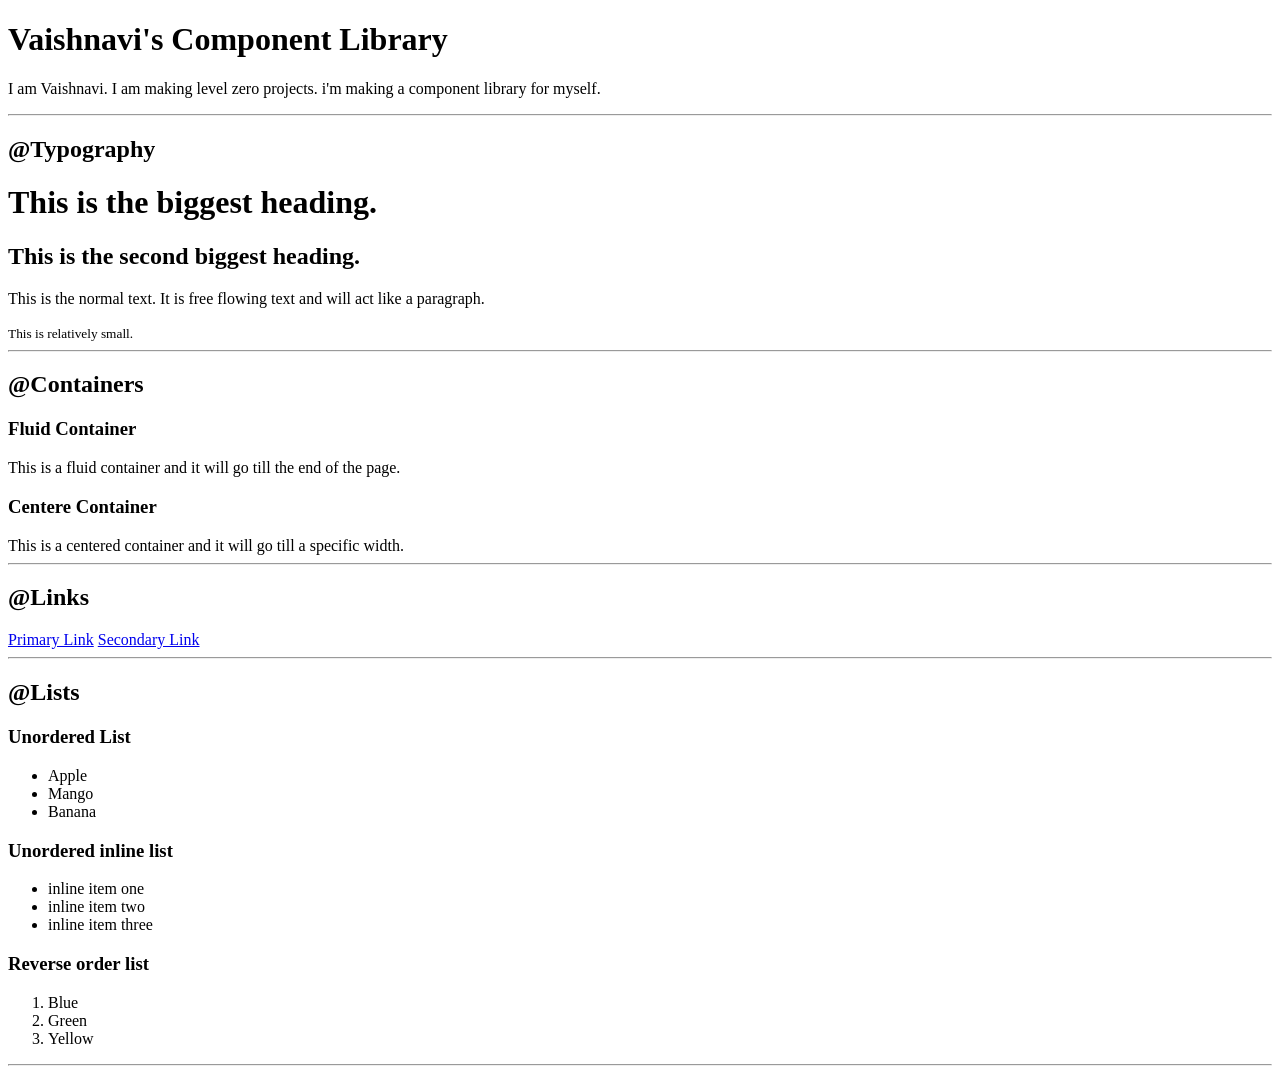
==== index.html @ 3b608bc6 "lists done" ====
<!DOCTYPE html>
<html lang="en">
<head>
    <meta charset="UTF-8">
    <meta http-equiv="X-UA-Compatible" content="IE=edge">
    <meta name="viewport" content="width=device-width, initial-scale=1.0">
    <title>Component Library</title>
</head>
<body>
    <h1>Vaishnavi's Component Library</h1> 
    <p>I am Vaishnavi. I am making level zero projects. i'm making a component library for myself.</p>

    <hr>

    <h2>@Typography</h2>
    <h1>This is the biggest heading.</h1>
    <h2>This is the second biggest heading.</h2>
    <p>This is the normal text. It is free flowing text and will act like a paragraph. </p>
    <small>This is relatively small.</small>

    <hr>

    <h2>@Containers</h2>
    <h3>Fluid Container</h3>
    <div>This is a fluid container and it will go till the end of the page.</div>

    <h3>Centere Container</h3>
    <div>This is a centered container and it will go till a specific width.</div>

    <hr>

    <h2>@Links</h2>
    <a href="/">Primary Link</a>
    <a href="/">Secondary Link</a>

    <hr>

    <h2>@Lists</h2>
    <h3>Unordered List</h3>
    <ul>
        <li>Apple</li>
        <li>Mango</li>
        <li>Banana</li>
    </ul>

    <h3>Unordered inline list</h3>
    <ul>
        <li>inline item one</li>
        <li>inline item two</li>
        <li>inline item three</li>
    </ul>

    <h3>Reverse order list</h3>
    <ol>
        <li>Blue</li>
        <li>Green</li>
        <li>Yellow</li>
    </ol>

    <hr>

   

</body>
</html>
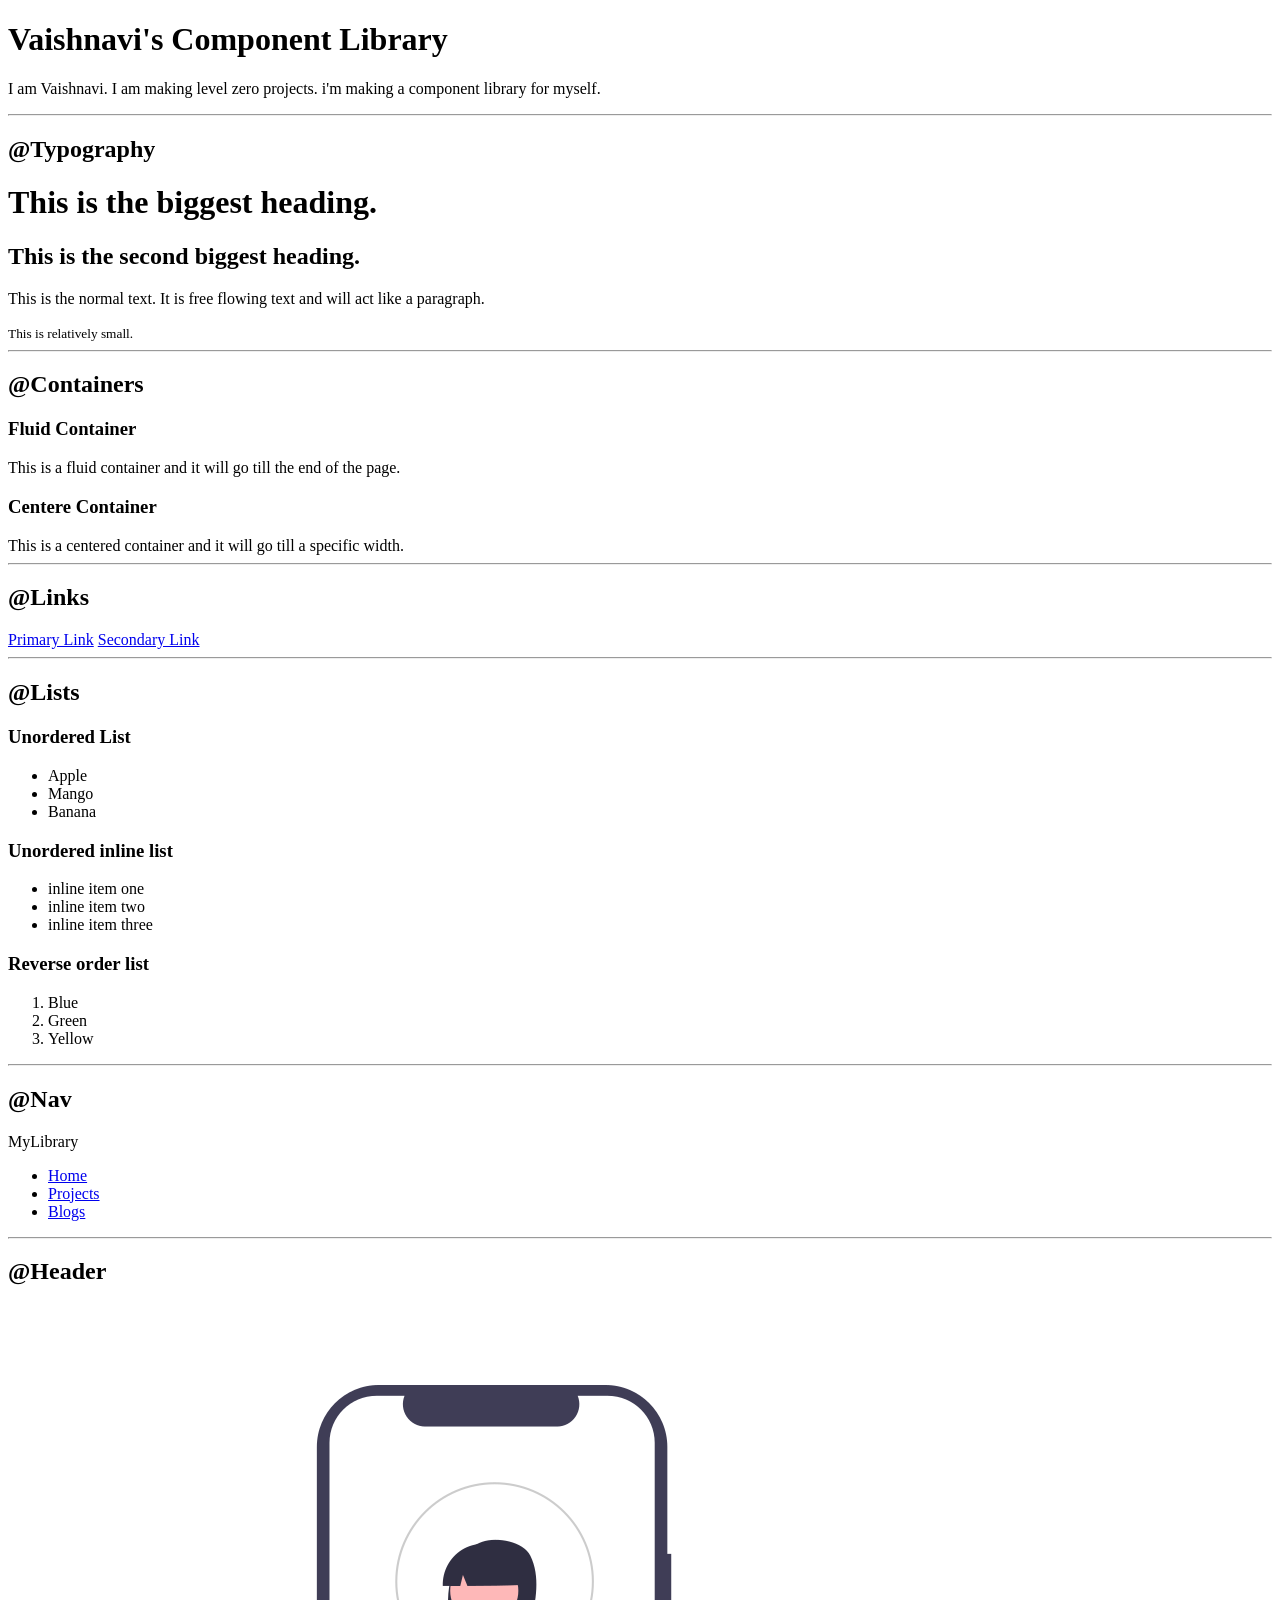
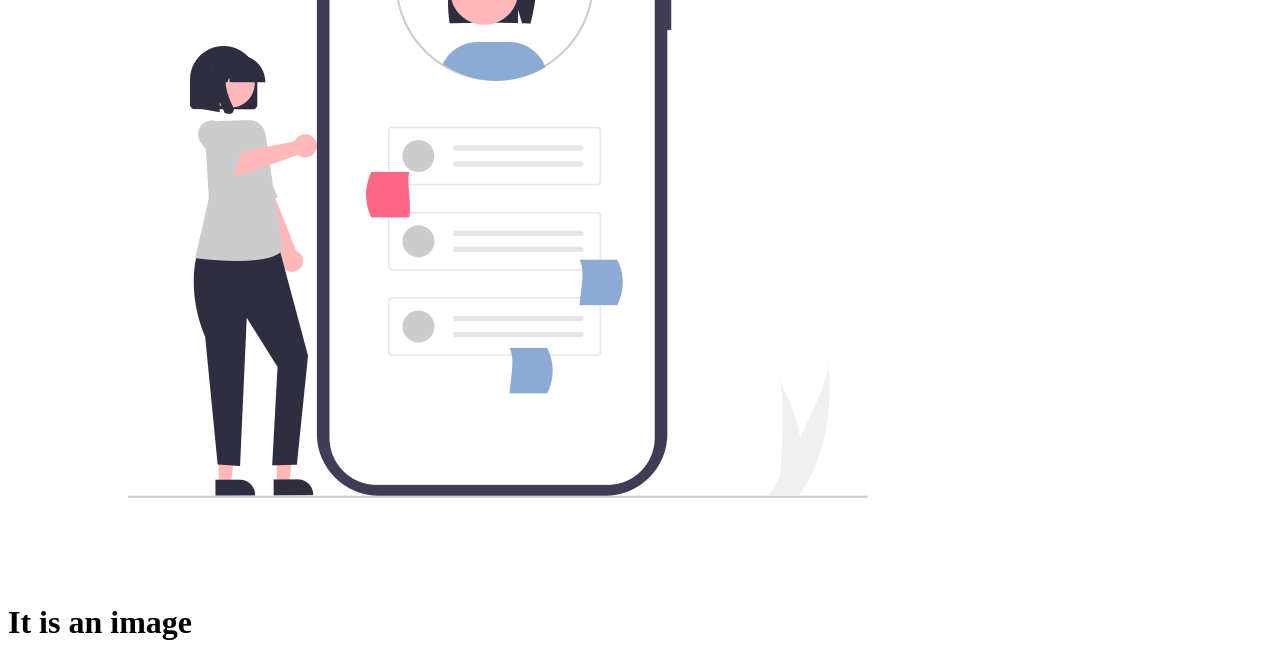
==== commit ae601d5f: "header done" ====
--- a/index.html
+++ b/index.html
@@ -59,7 +59,29 @@
 
     <hr>
 
-   
+    <h2>@Nav</h2>
+    <nav>
+        <div>MyLibrary</div>
+        <ul>
+            <li>
+                <a href="/">Home</a>
+            </li>
+            <li>
+                <a href="/">Projects</a>
+            </li>
+            <li>
+                <a href="/">Blogs</a>
+            </li>
+        </ul>
+    </nav>
 
+    <hr>
+
+    <h2>@Header</h2>
+    <header>
+        <img src="./images/img.png" >
+        <h1>It is an image</h1>
+    </header>
+    
 </body>
 </html>
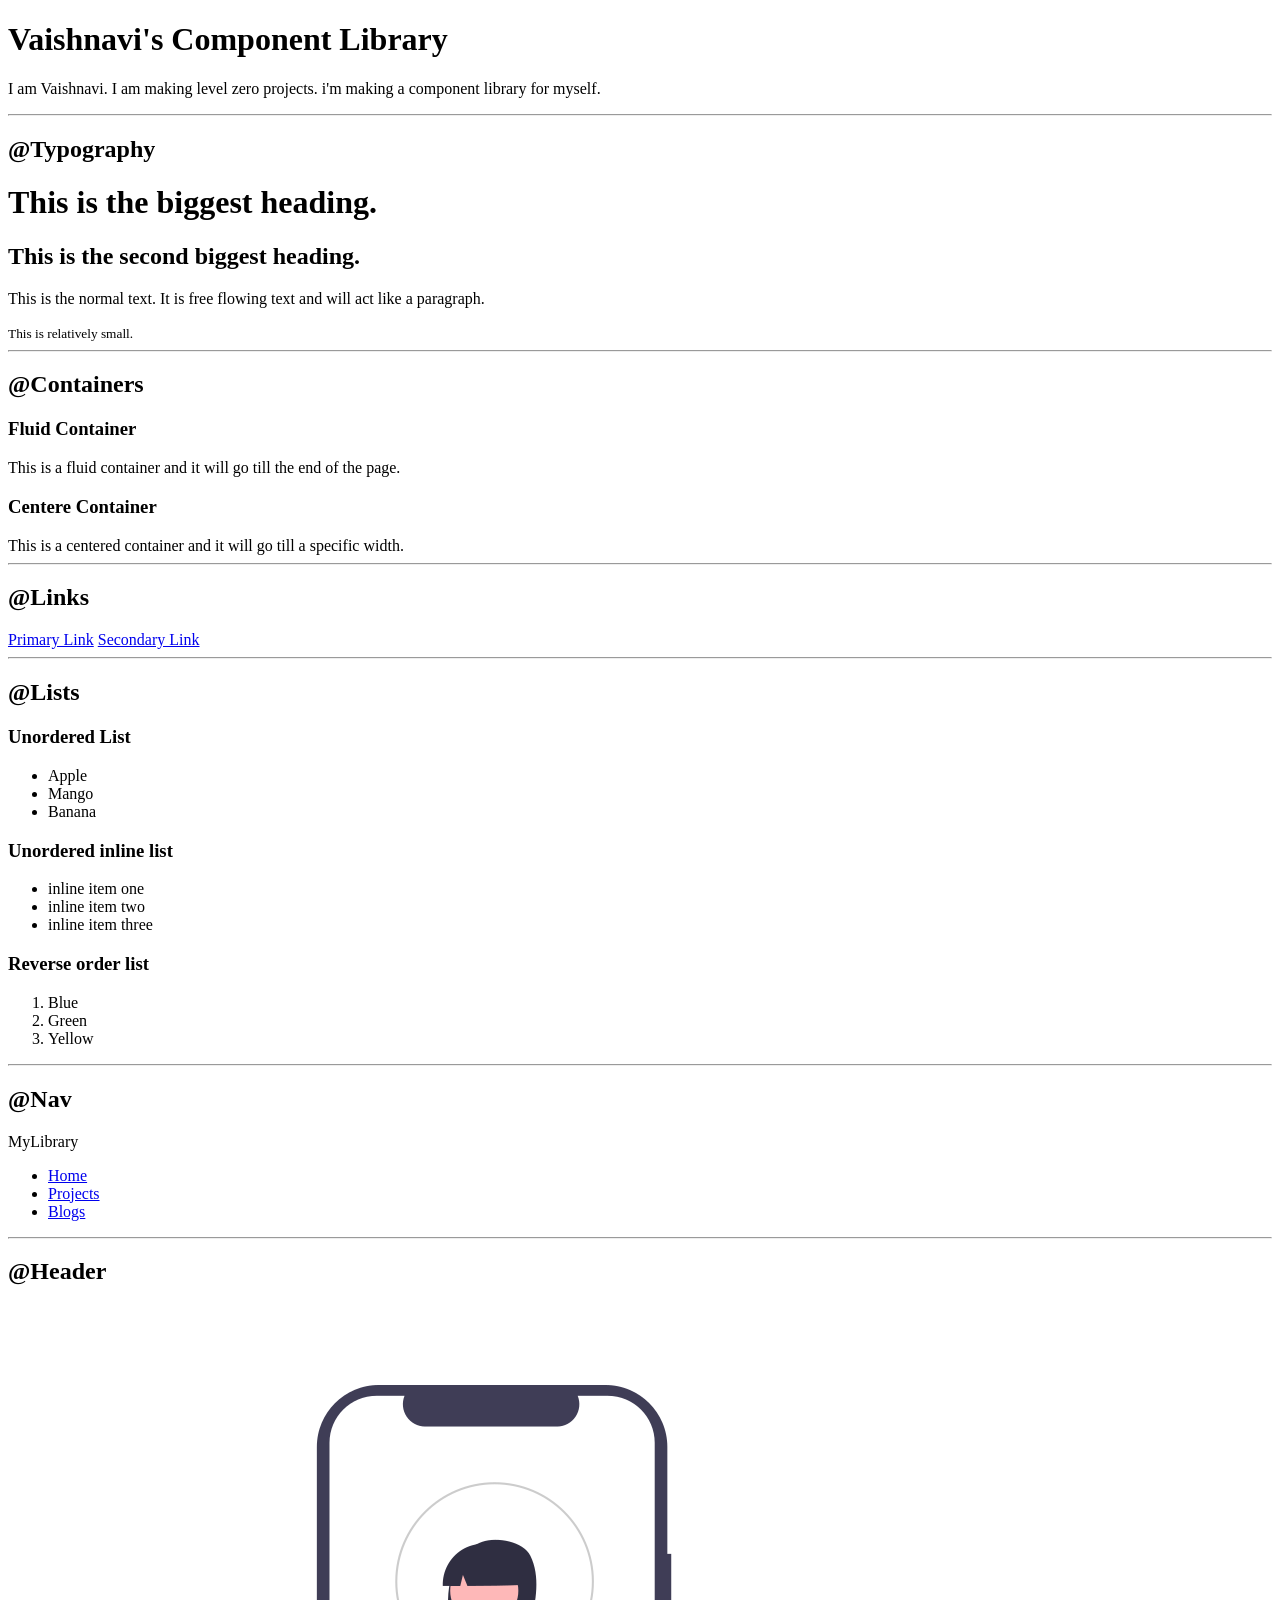
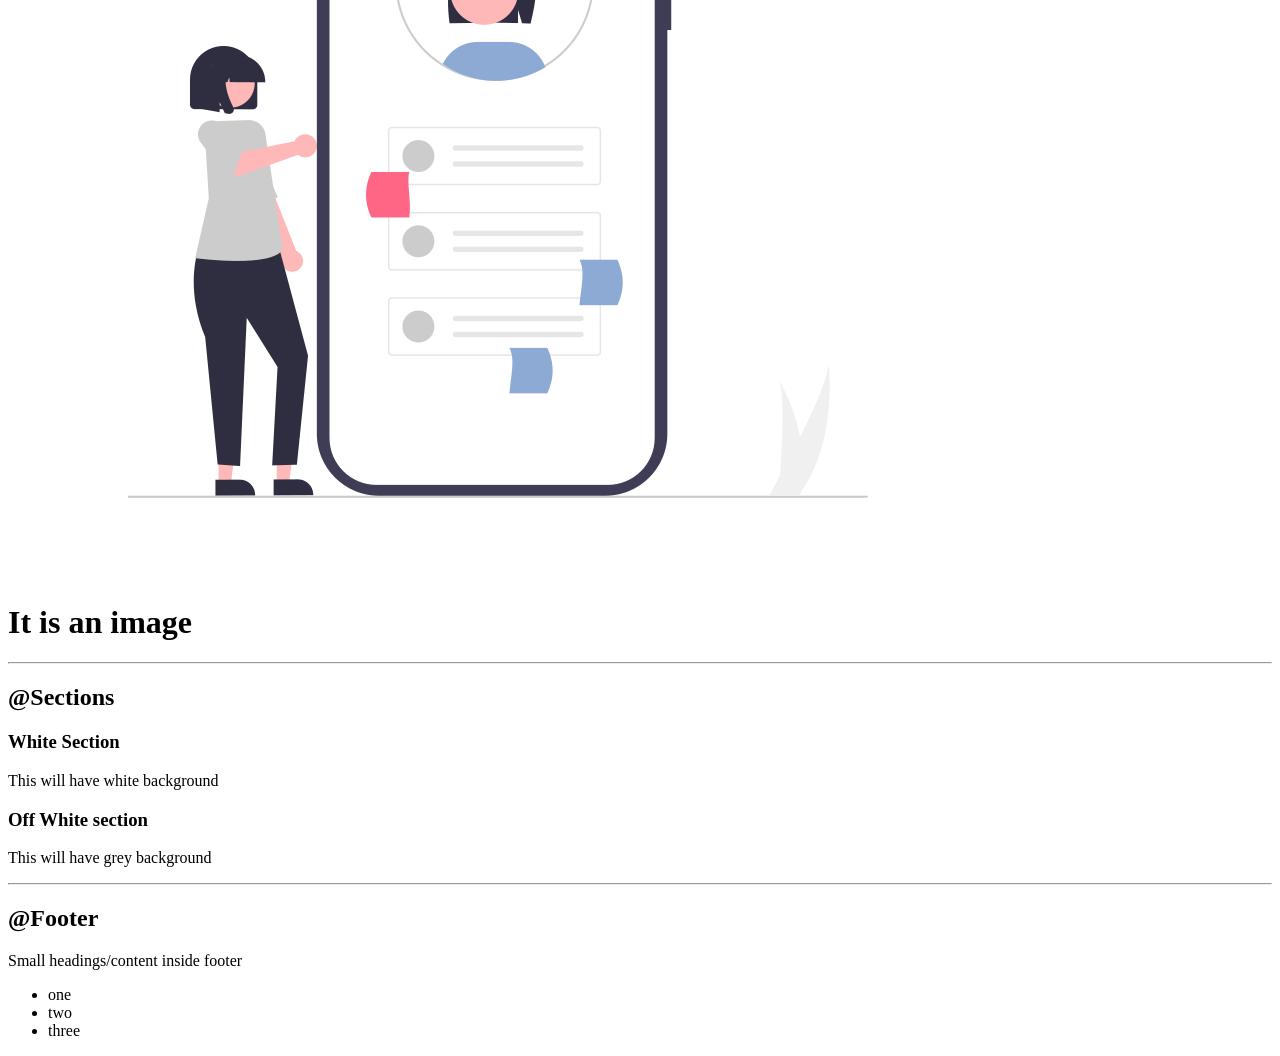
==== commit 2dd296e7: "sections and footer" ====
--- a/index.html
+++ b/index.html
@@ -82,6 +82,30 @@
         <img src="./images/img.png" >
         <h1>It is an image</h1>
     </header>
+
+    <hr>
+
+    <h2>@Sections</h2>
+    <section>
+        <h3>White Section</h3>  
+        <p>This will have white background</p>
+    </section>
+    <section>
+        <h3>Off White section</h3> 
+        <p>This will have grey background</p>
+    </section>
+
+    <hr>
+
+    <h2>@Footer</h2>
+    <footer>
+        <div>Small headings/content inside footer</div>
+        <ul>
+            <li>one</li>
+            <li>two</li>
+            <li>three</li>
+        </ul>
+    </footer>
     
 </body>
 </html>
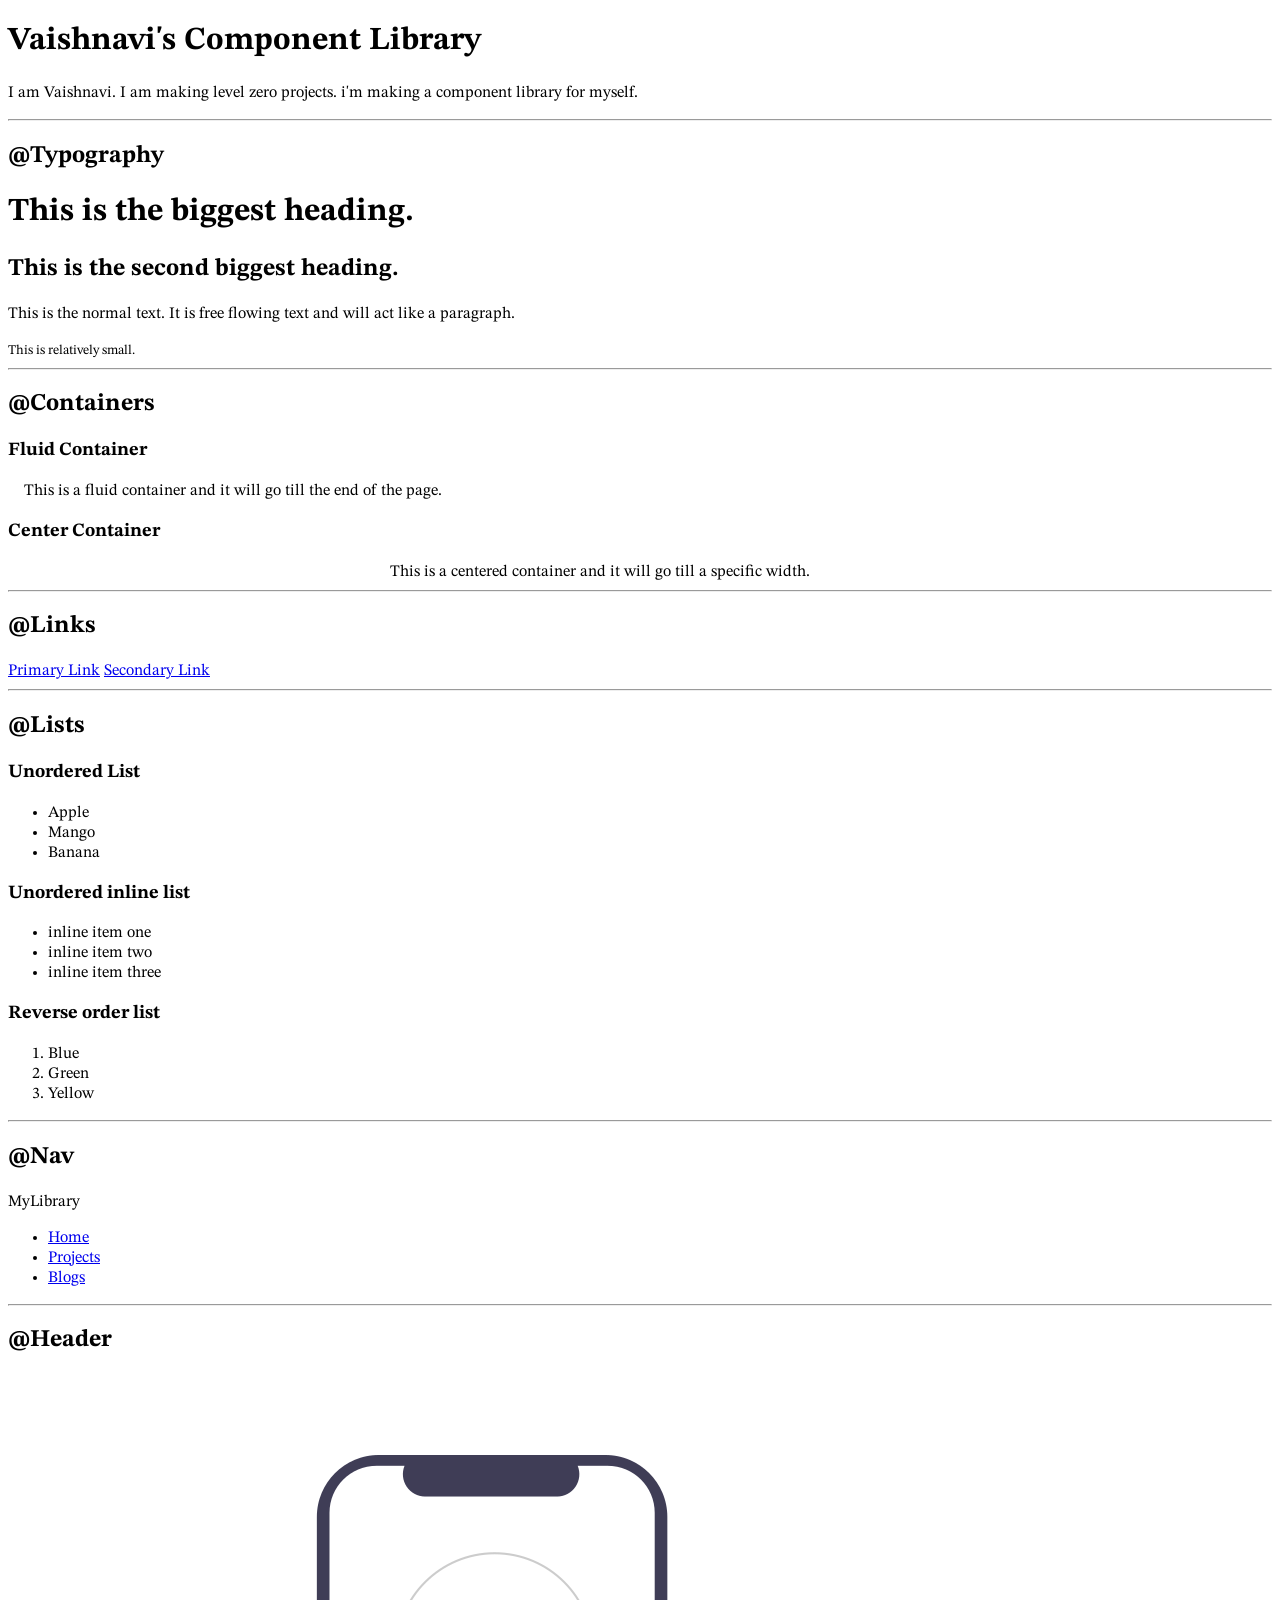
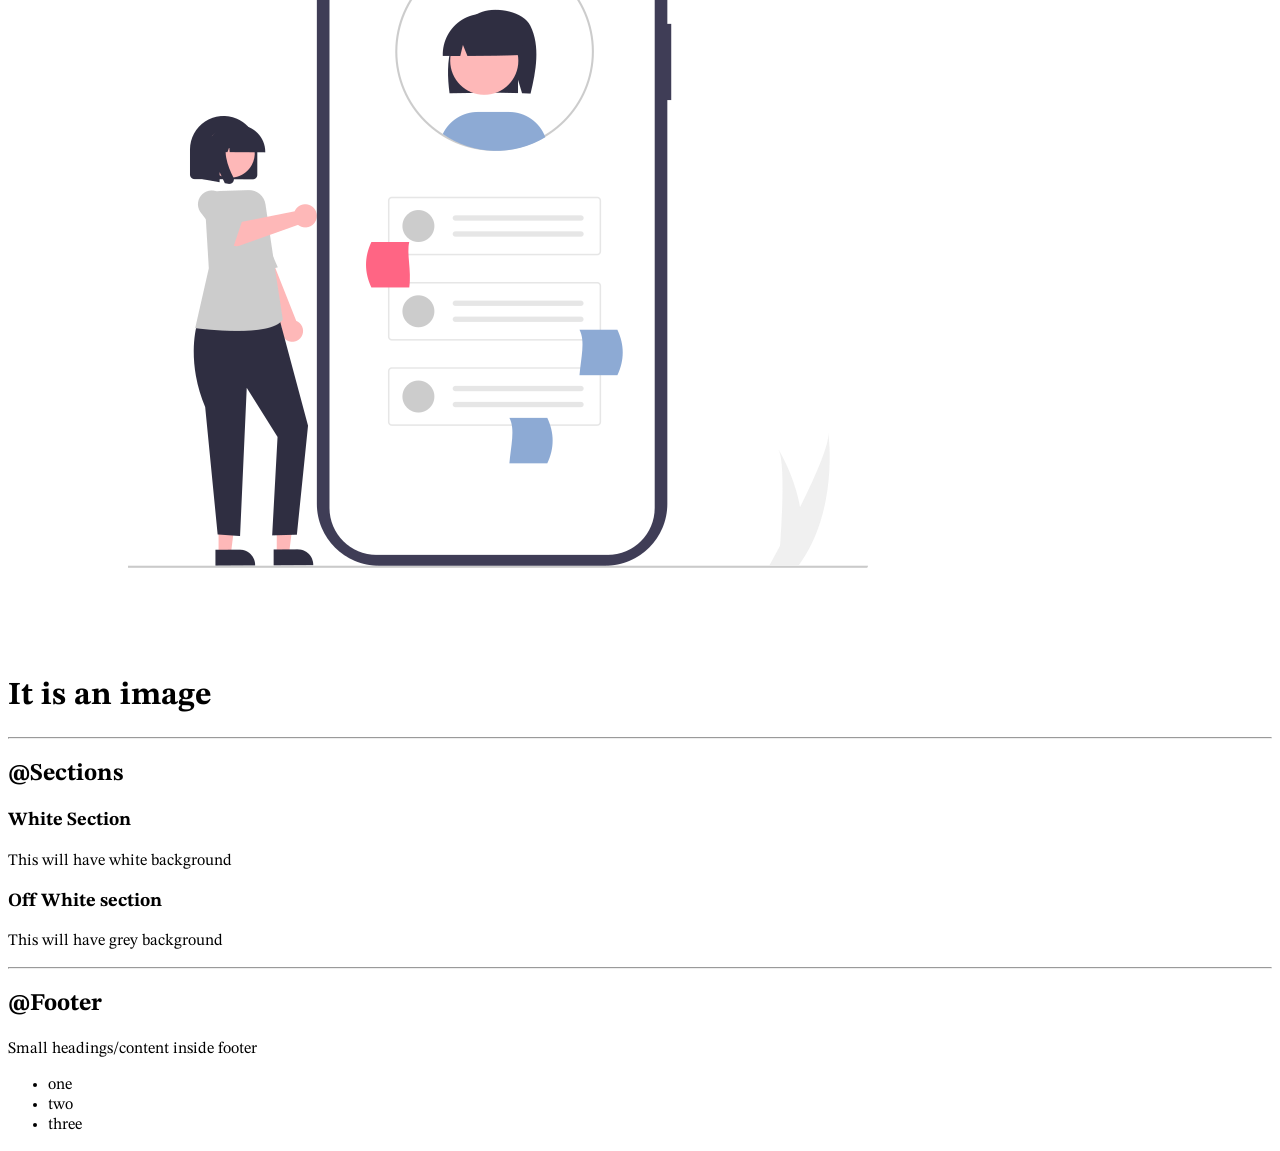
==== commit 921bbac0: "container" ====
--- a/index.html
+++ b/index.html
@@ -5,9 +5,10 @@
     <meta http-equiv="X-UA-Compatible" content="IE=edge">
     <meta name="viewport" content="width=device-width, initial-scale=1.0">
     <title>Component Library</title>
+    <link rel="stylesheet" href="style.css ">
 </head>
 <body>
-    <h1>Vaishnavi's Component Library</h1> 
+    <h1 >Vaishnavi's Component Library</h1> 
     <p>I am Vaishnavi. I am making level zero projects. i'm making a component library for myself.</p>
 
     <hr>
@@ -22,10 +23,10 @@
 
     <h2>@Containers</h2>
     <h3>Fluid Container</h3>
-    <div>This is a fluid container and it will go till the end of the page.</div>
+    <div class="container ">This is a fluid container and it will go till the end of the page.</div>
 
-    <h3>Centere Container</h3>
-    <div>This is a centered container and it will go till a specific width.</div>
+    <h3>Center Container</h3>
+    <div class="container container-centre">This is a centered container and it will go till a specific width.</div>
 
     <hr>
 
--- a/style.css
+++ b/style.css
@@ -0,0 +1,16 @@
+@import url('https://fonts.googleapis.com/css2?family=STIX+Two+Text&display=swap');
+
+body{
+    font-family: 'STIX Two Text', serif;
+}
+
+.container{
+    padding-left: 1rem;
+    padding-right: 1rem;
+}
+
+.container-centre{
+    max-width: 500px;
+    margin: auto;
+}
+
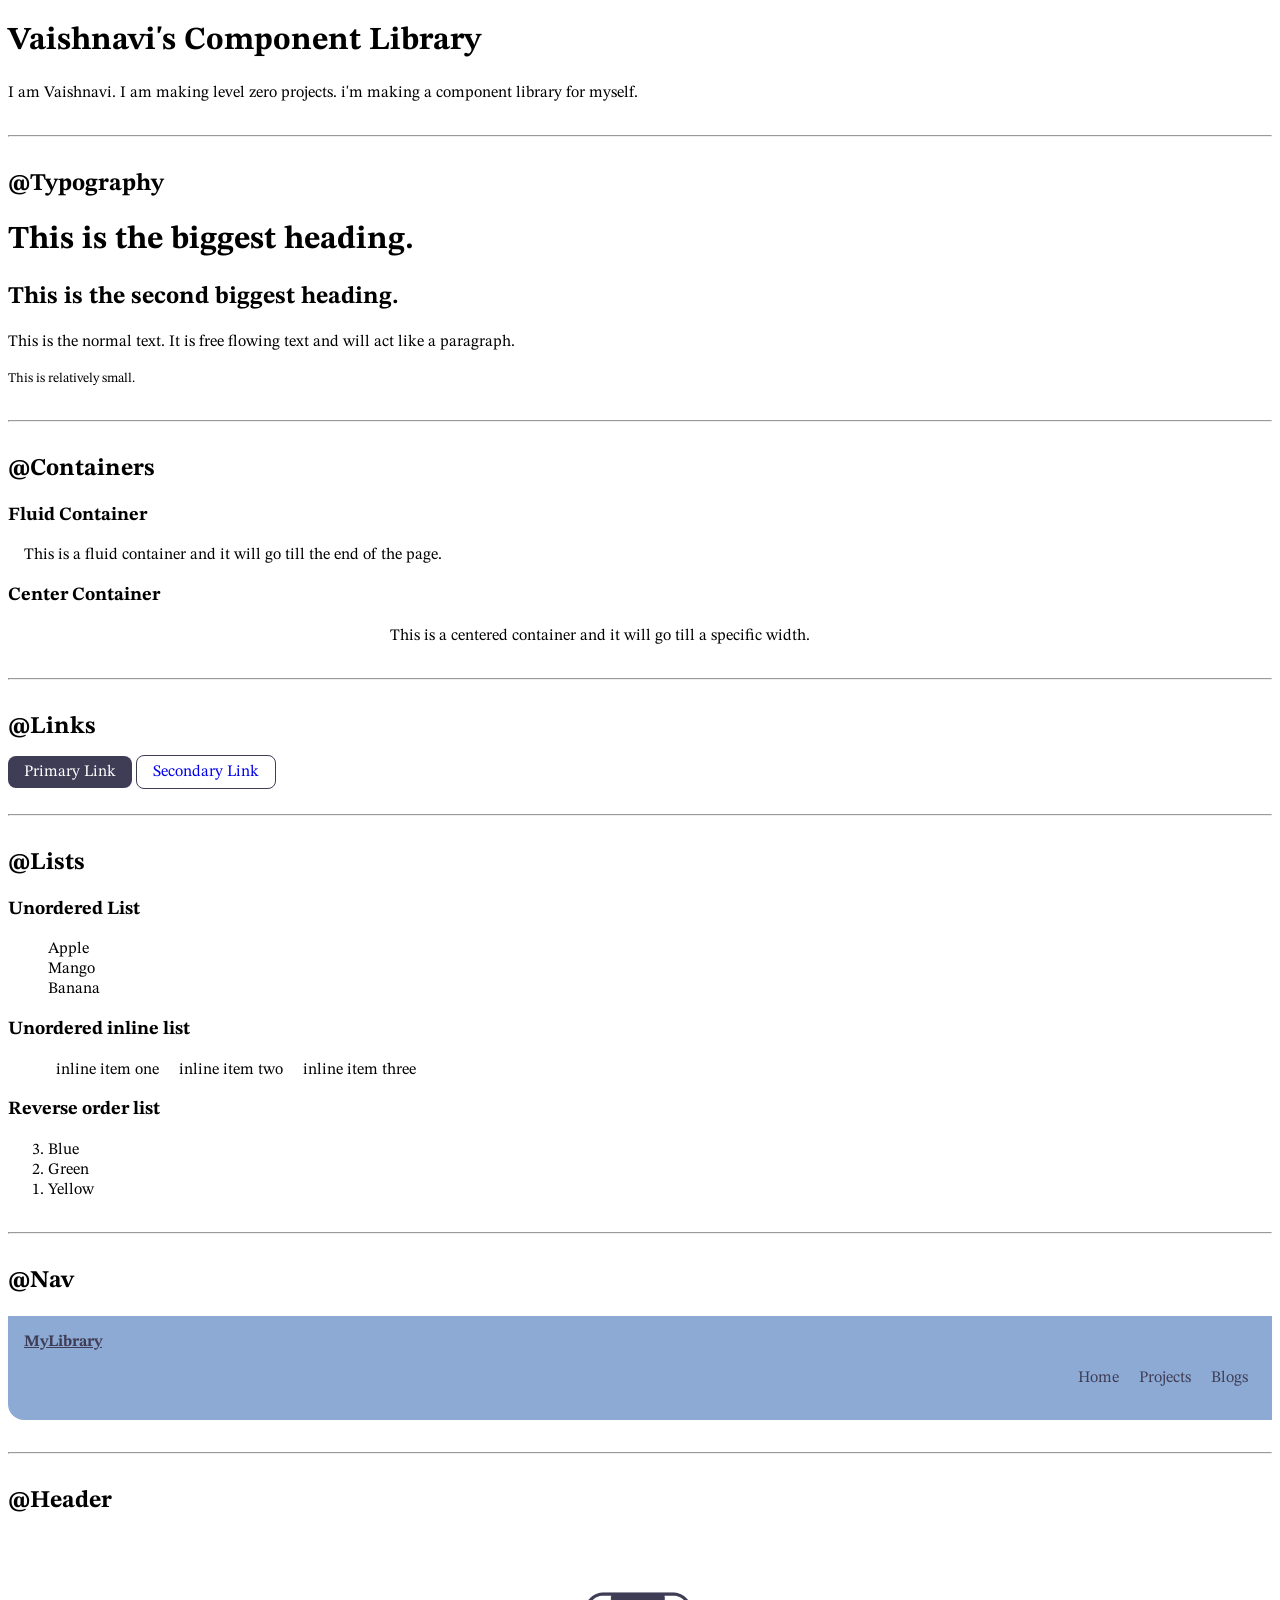
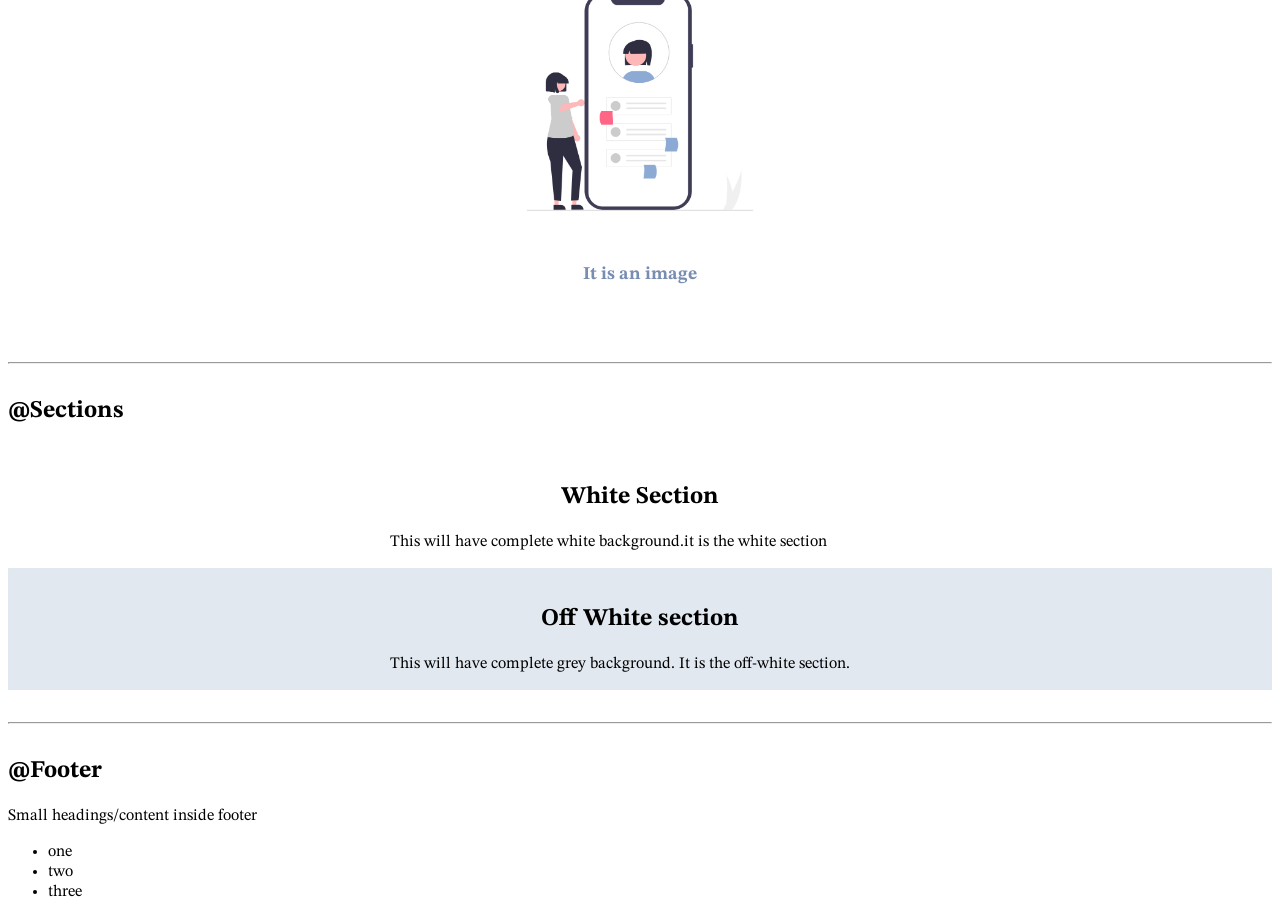
==== commit eaf2f425: "Secions done" ====
--- a/index.html
+++ b/index.html
@@ -31,28 +31,28 @@
     <hr>
 
     <h2>@Links</h2>
-    <a href="/">Primary Link</a>
-    <a href="/">Secondary Link</a>
+    <a href="/" class="link primary-link">Primary Link</a>
+    <a href="/" class="link secondary-link">Secondary Link</a>
 
     <hr>
 
     <h2>@Lists</h2>
     <h3>Unordered List</h3>
-    <ul>
+    <ul class="non-bullet">
         <li>Apple</li>
         <li>Mango</li>
         <li>Banana</li>
     </ul>
 
-    <h3>Unordered inline list</h3>
-    <ul>
-        <li>inline item one</li>
-        <li>inline item two</li>
-        <li>inline item three</li>
+    <h3 >Unordered inline list</h3>
+    <ul class="non-bullet">
+        <li class="inline">inline item one</li>
+        <li class="inline">inline item two</li>
+        <li class="inline">inline item three</li>
     </ul>
 
     <h3>Reverse order list</h3>
-    <ol>
+    <ol reversed>
         <li>Blue</li>
         <li>Green</li>
         <li>Yellow</li>
@@ -61,17 +61,17 @@
     <hr>
 
     <h2>@Nav</h2>
-    <nav>
-        <div>MyLibrary</div>
-        <ul>
-            <li>
-                <a href="/">Home</a>
+    <nav class="navigation container">
+        <div class="lib text">MyLibrary</div>
+        <ul class="non-bullet nav-items">
+            <li class="inline">
+                <a class="nav-link" href="/">Home</a>
             </li>
-            <li>
-                <a href="/">Projects</a>
+            <li class="inline">
+                <a class="nav-link" href="/">Projects</a>
             </li>
-            <li>
-                <a href="/">Blogs</a>
+            <li class="inline">
+                <a class="nav-link" href="/">Blogs</a>
             </li>
         </ul>
     </nav>
@@ -79,21 +79,21 @@
     <hr>
 
     <h2>@Header</h2>
-    <header>
-        <img src="./images/img.png" >
-        <h1>It is an image</h1>
+    <header class="header">
+        <img class="header-image"src="./images/img.png" >
+        <h1 class="header-heading">It is an image</h1>
     </header>
 
     <hr>
 
     <h2>@Sections</h2>
-    <section>
-        <h3>White Section</h3>  
-        <p>This will have white background</p>
+    <section class="section">
+        <h1>White Section</h3>  
+        <p class="container-centre">This will have complete white background.it is the white section</p>
     </section>
-    <section>
-        <h3>Off White section</h3> 
-        <p>This will have grey background</p>
+    <section class="section ow">
+        <h1>Off White section</h3> 
+        <p class="container-centre">This will have complete grey background. It is the off-white section.</p>
     </section>
 
     <hr>
--- a/style.css
+++ b/style.css
@@ -1,8 +1,18 @@
 @import url('https://fonts.googleapis.com/css2?family=STIX+Two+Text&display=swap');
+
+:root{
+    --primary-color: #3F3D56;
+}
 
 body{
     font-family: 'STIX Two Text', serif;
 }
+
+hr{
+    margin: 2rem 0rem ;
+}
+
+/* Container */
 
 .container{
     padding-left: 1rem;
@@ -14,3 +24,91 @@
     margin: auto;
 }
 
+/* Links */
+
+.link{
+    text-decoration: none;
+    padding: 0.5rem 1rem;
+}
+
+
+.primary-link{
+    background-color: var(--primary-color);
+    color:white;
+    border-radius: 0.5rem;
+}
+
+.secondary-link{
+    border: 1px solid #3F3D56;
+    border-radius: 0.5rem;
+}
+
+.non-bullet{
+    list-style: none;
+}
+
+.inline{
+    display: inline;
+    padding: 0rem 0.5rem;
+}
+
+/* Navigation */
+
+.navigation{
+    background-color:#8DAAD4;
+    color: #3F3D56;
+    padding: 1rem;
+    border-bottom-left-radius: 1rem;
+}
+
+.navigation .lib{
+    font-weight: bold;
+    text-decoration: underline;
+
+}
+
+.navigation .nav-items{
+    text-align: right;
+}
+
+.nav-link{
+    color:#3F3D56;
+    text-decoration: none;
+    text-align: right;
+}
+
+/* Header */
+
+.header{
+    padding:2rem
+}
+
+.header .header-image{
+    max-width: 300px;
+    display: block;
+    margin: auto;
+}
+
+header .header-heading{
+    font-size: large;
+    color: #788DB2;
+    padding-top: 1rem;
+    text-align: center;
+}
+
+/* Sections */
+
+.section{
+    padding: 1rem;
+}
+
+.section h1{
+    text-align: center;
+    
+}
+
+.ow{
+    background-color: #E2E8F0;
+}
+
+/* Footer */
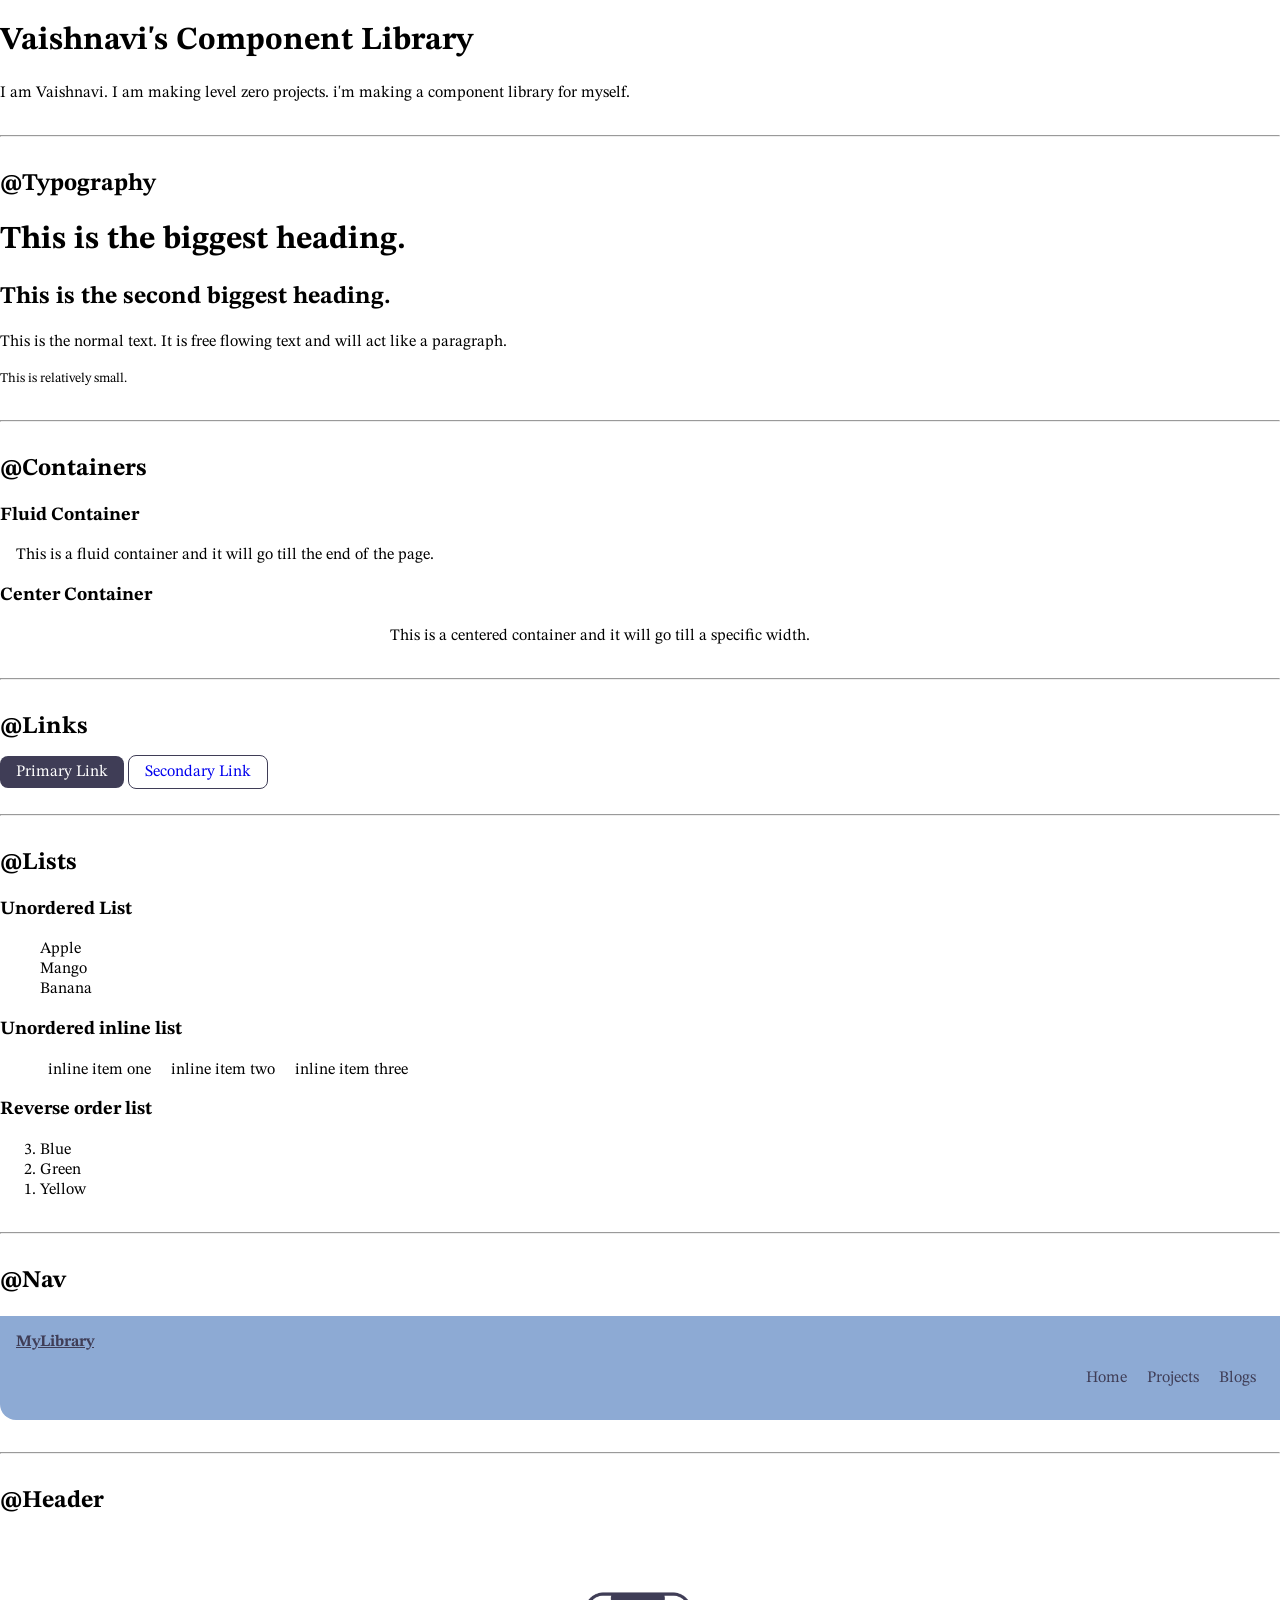
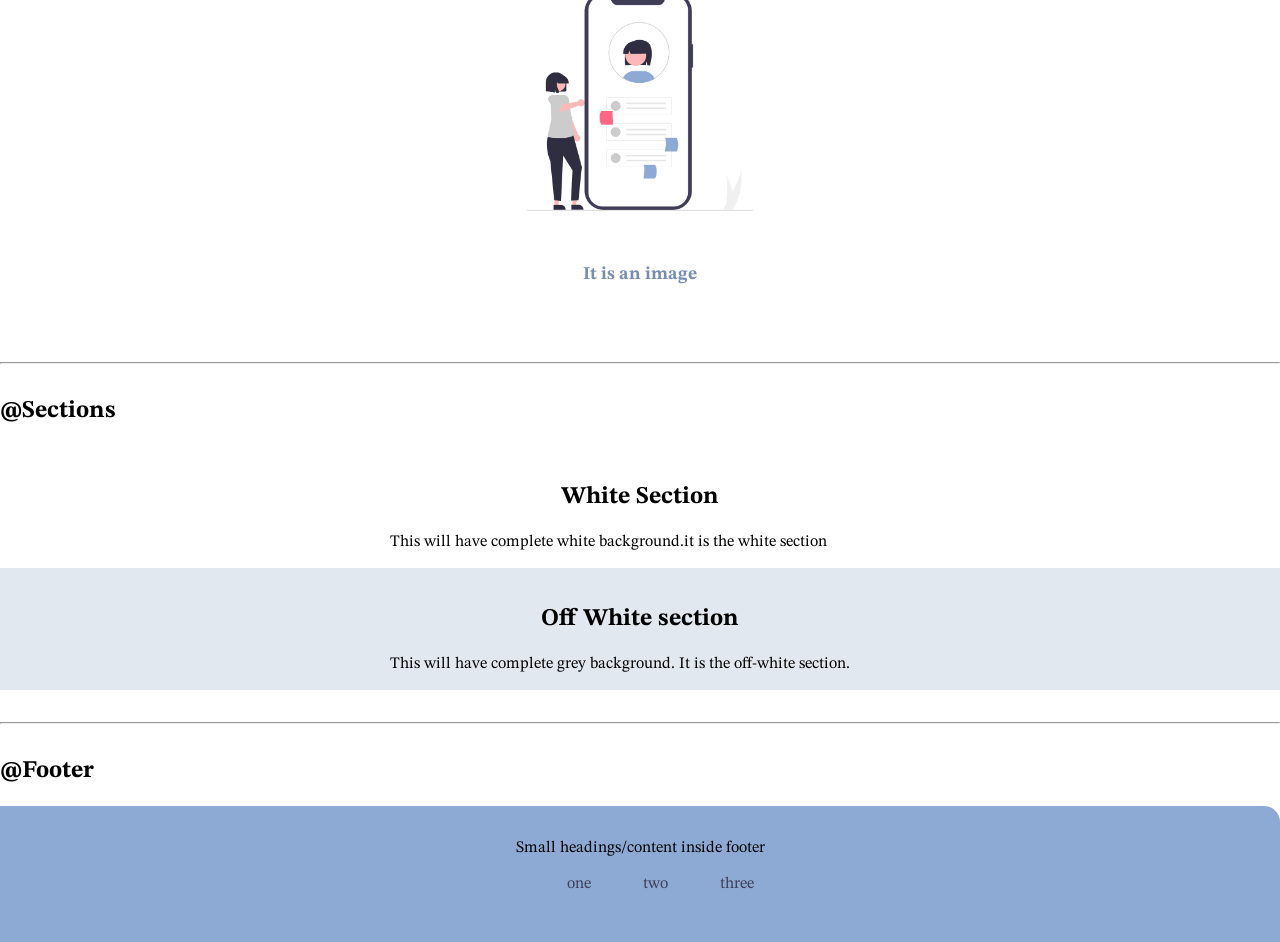
==== commit ef8e4e27: "completed" ====
--- a/index.html
+++ b/index.html
@@ -99,12 +99,12 @@
     <hr>
 
     <h2>@Footer</h2>
-    <footer>
-        <div>Small headings/content inside footer</div>
-        <ul>
-            <li>one</li>
-            <li>two</li>
-            <li>three</li>
+    <footer class="footer" >
+        <div class="footer-heading">Small headings/content inside footer</div>
+        <ul class="non-bullet">
+            <li class="inline"><a class="link" href="/" >one</a></li>
+            <li class="inline"><a class="link" href="/" >two</a></li>
+            <li class="inline"><a class="link" href="/" >three</a></li>
         </ul>
     </footer>
     
--- a/style.css
+++ b/style.css
@@ -6,6 +6,7 @@
 
 body{
     font-family: 'STIX Two Text', serif;
+    margin: 0px;
 }
 
 hr{
@@ -42,6 +43,8 @@
     border: 1px solid #3F3D56;
     border-radius: 0.5rem;
 }
+
+/* List */
 
 .non-bullet{
     list-style: none;
@@ -111,4 +114,15 @@
     background-color: #E2E8F0;
 }
 
-/* Footer */+/* Footer */
+.footer{
+    background-color:#8DAAD4;
+    padding: 2rem 1rem;
+    text-align: center;
+    border-top-right-radius:1rem ;
+}
+
+.footer .link{
+    color:  #3F3D56;
+    
+}
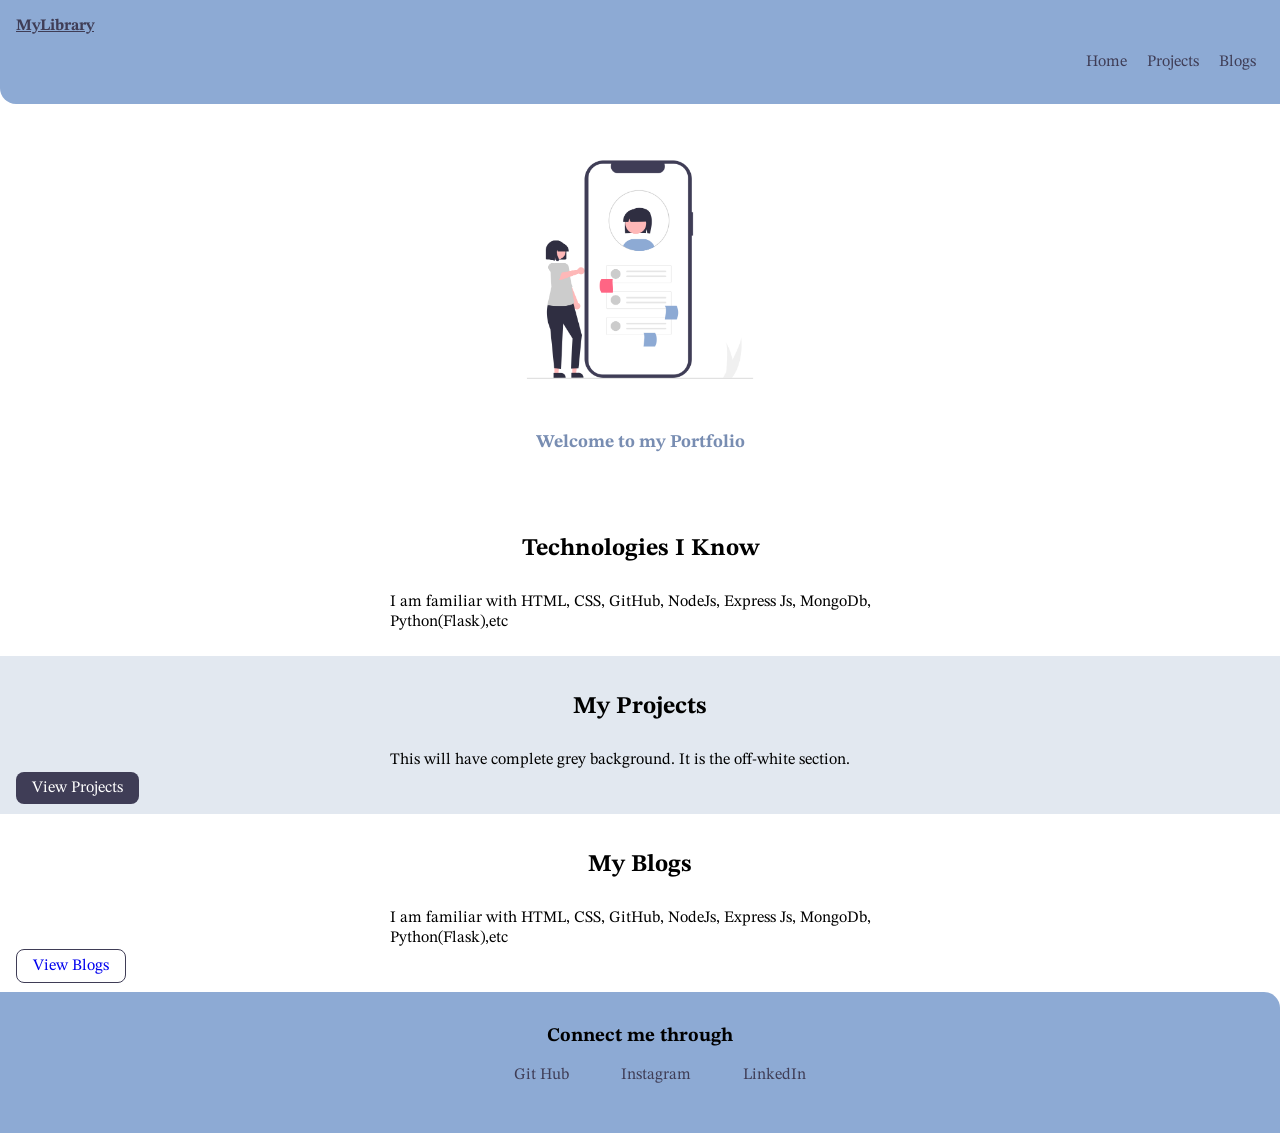
==== commit e59206d2: "portfolio front page" ====
--- a/index.html
+++ b/index.html
@@ -4,63 +4,11 @@
     <meta charset="UTF-8">
     <meta http-equiv="X-UA-Compatible" content="IE=edge">
     <meta name="viewport" content="width=device-width, initial-scale=1.0">
-    <title>Component Library</title>
+    <title>Portfolio</title>
     <link rel="stylesheet" href="style.css ">
+
 </head>
 <body>
-    <h1 >Vaishnavi's Component Library</h1> 
-    <p>I am Vaishnavi. I am making level zero projects. i'm making a component library for myself.</p>
-
-    <hr>
-
-    <h2>@Typography</h2>
-    <h1>This is the biggest heading.</h1>
-    <h2>This is the second biggest heading.</h2>
-    <p>This is the normal text. It is free flowing text and will act like a paragraph. </p>
-    <small>This is relatively small.</small>
-
-    <hr>
-
-    <h2>@Containers</h2>
-    <h3>Fluid Container</h3>
-    <div class="container ">This is a fluid container and it will go till the end of the page.</div>
-
-    <h3>Center Container</h3>
-    <div class="container container-centre">This is a centered container and it will go till a specific width.</div>
-
-    <hr>
-
-    <h2>@Links</h2>
-    <a href="/" class="link primary-link">Primary Link</a>
-    <a href="/" class="link secondary-link">Secondary Link</a>
-
-    <hr>
-
-    <h2>@Lists</h2>
-    <h3>Unordered List</h3>
-    <ul class="non-bullet">
-        <li>Apple</li>
-        <li>Mango</li>
-        <li>Banana</li>
-    </ul>
-
-    <h3 >Unordered inline list</h3>
-    <ul class="non-bullet">
-        <li class="inline">inline item one</li>
-        <li class="inline">inline item two</li>
-        <li class="inline">inline item three</li>
-    </ul>
-
-    <h3>Reverse order list</h3>
-    <ol reversed>
-        <li>Blue</li>
-        <li>Green</li>
-        <li>Yellow</li>
-    </ol>
-
-    <hr>
-
-    <h2>@Nav</h2>
     <nav class="navigation container">
         <div class="lib text">MyLibrary</div>
         <ul class="non-bullet nav-items">
@@ -75,38 +23,31 @@
             </li>
         </ul>
     </nav>
-
-    <hr>
-
-    <h2>@Header</h2>
     <header class="header">
         <img class="header-image"src="./images/img.png" >
-        <h1 class="header-heading">It is an image</h1>
+        <h1 class="header-heading">Welcome to my Portfolio</h1>
     </header>
-
-    <hr>
-
-    <h2>@Sections</h2>
     <section class="section">
-        <h1>White Section</h3>  
-        <p class="container-centre">This will have complete white background.it is the white section</p>
+        <h1>Technologies I Know</h3>  
+        <p class="container-centre">I am familiar with HTML, CSS, GitHub, NodeJs, Express Js, MongoDb, Python(Flask),etc</p>
     </section>
     <section class="section ow">
-        <h1>Off White section</h3> 
+        <h1>My Projects</h3> 
         <p class="container-centre">This will have complete grey background. It is the off-white section.</p>
+        <a href="/" class="link primary-link">View Projects </a>
     </section>
-
-    <hr>
-
-    <h2>@Footer</h2>
+    <section class="section">
+        <h1>My Blogs</h3>  
+        <p class="container-centre">I am familiar with HTML, CSS, GitHub, NodeJs, Express Js, MongoDb, Python(Flask),etc </p>
+        <a href="/" class="link secondary-link">View Blogs </a>
+    </section>
     <footer class="footer" >
-        <div class="footer-heading">Small headings/content inside footer</div>
+        <div class="footer-heading">Connect me through</div>
         <ul class="non-bullet">
-            <li class="inline"><a class="link" href="/" >one</a></li>
-            <li class="inline"><a class="link" href="/" >two</a></li>
-            <li class="inline"><a class="link" href="/" >three</a></li>
+            <li class="inline"><a class="link" href="/" >Git Hub</a></li>
+            <li class="inline"><a class="link" href="/" >Instagram</a></li>
+            <li class="inline"><a class="link" href="/" >LinkedIn</a></li>
         </ul>
     </footer>
-    
 </body>
 </html>
--- a/style.css
+++ b/style.css
@@ -21,6 +21,7 @@
 }
 
 .container-centre{
+    padding: 0.5rem;
     max-width: 500px;
     margin: auto;
 }
@@ -28,8 +29,10 @@
 /* Links */
 
 .link{
+    box-sizing: border-box;
     text-decoration: none;
     padding: 0.5rem 1rem;
+    margin-top: 1rem;
 }
 
 
@@ -122,6 +125,11 @@
     border-top-right-radius:1rem ;
 }
 
+.footer-heading{
+    font-size: larger;
+    font-weight: bold;
+}
+
 .footer .link{
     color:  #3F3D56;
     
